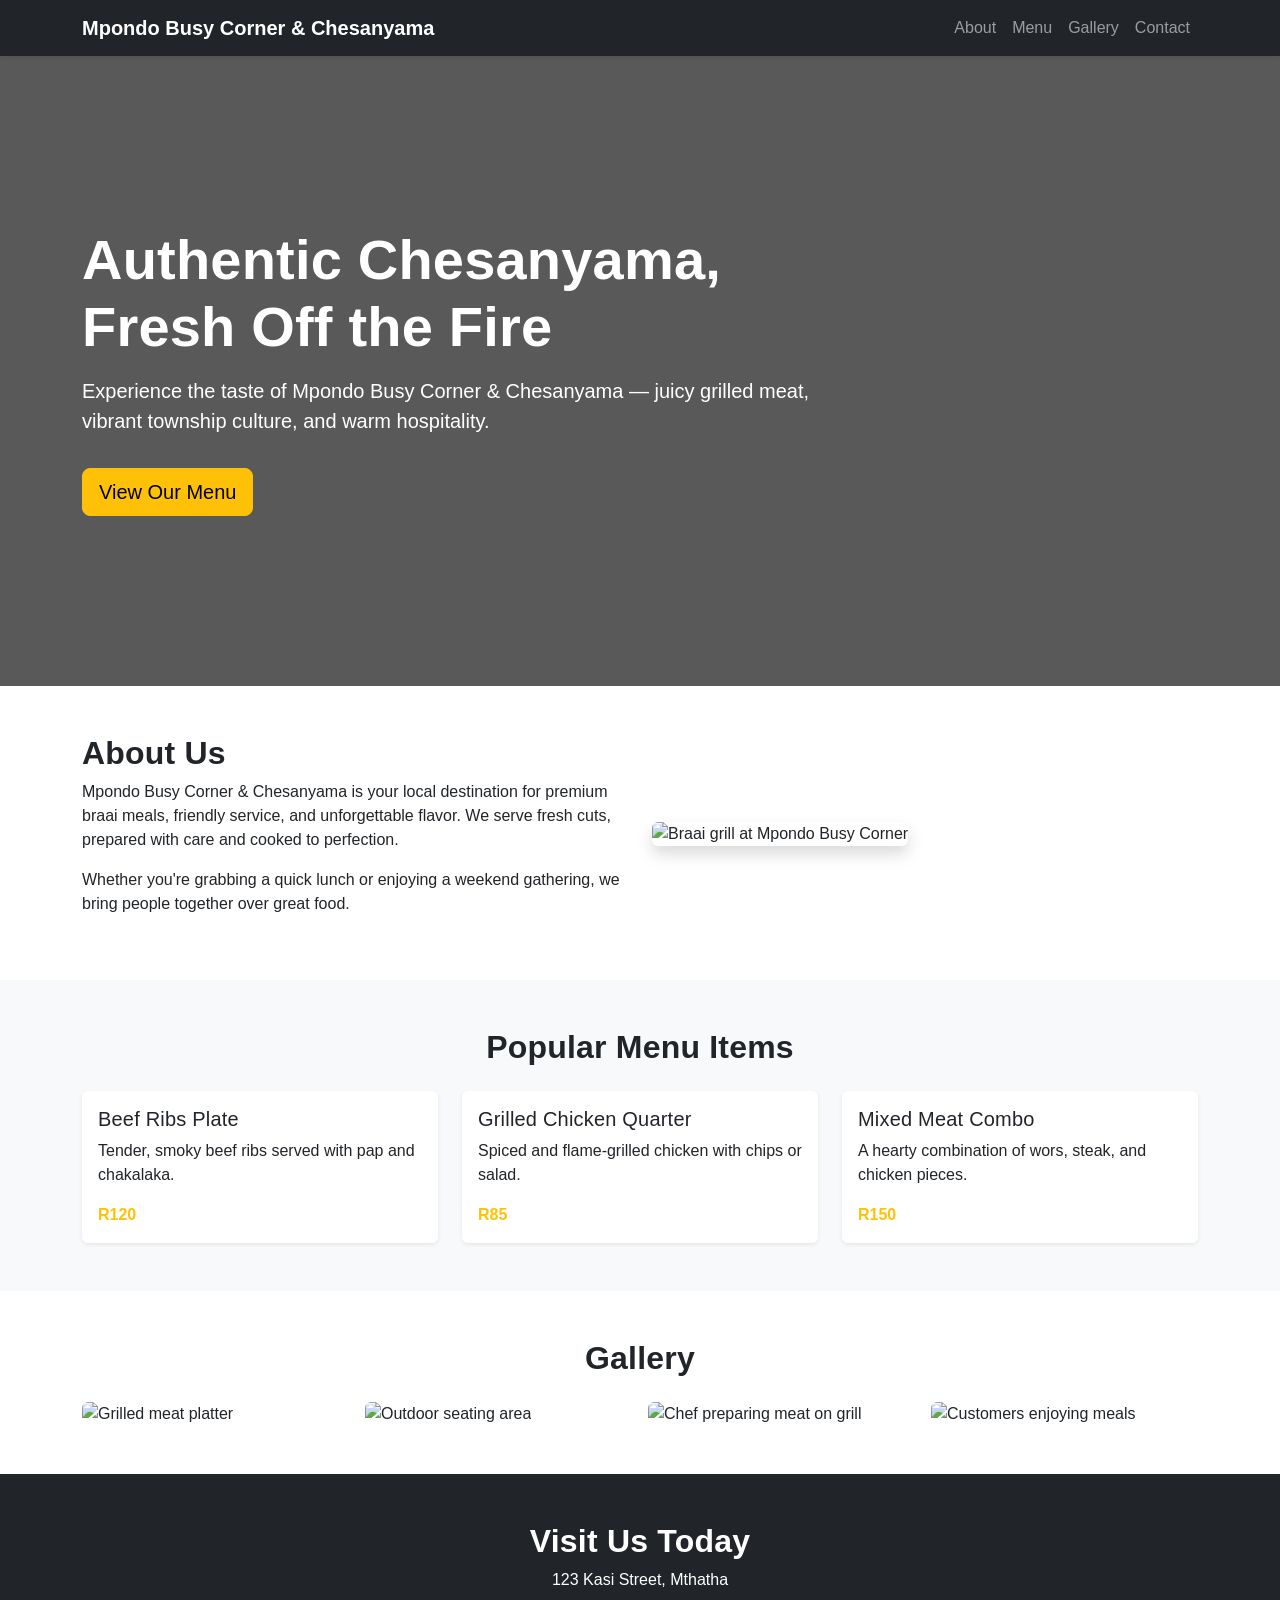
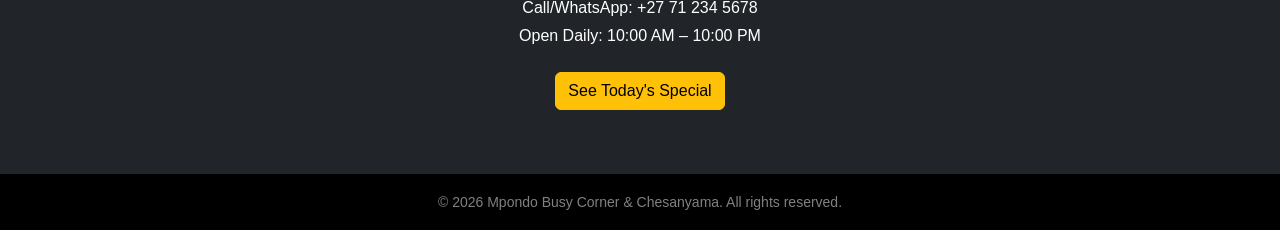
==== mpondo-website/index.html @ 375584a2 "Create static website scaffold for Mpondo Busy Corner" ====
<!DOCTYPE html>
<html lang="en">
  <head>
    <meta charset="UTF-8" />
    <meta name="viewport" content="width=device-width, initial-scale=1.0" />
    <title>Mpondo Busy Corner & Chesanyama</title>
    <meta
      name="description"
      content="Welcome to Mpondo Busy Corner & Chesanyama for flame-grilled meats, township vibes, and good company."
    />

    <link
      href="https://cdn.jsdelivr.net/npm/bootstrap@5.3.3/dist/css/bootstrap.min.css"
      rel="stylesheet"
      integrity="sha384-QWTKZyjpPEjISv5WaRU9OFeRpok6YctnYmDr5pNlyT2bRjXh0JMhjY6hW+ALEwIH"
      crossorigin="anonymous"
    />
    <link rel="stylesheet" href="css/styles.css" />
  </head>
  <body>
    <nav class="navbar navbar-expand-lg navbar-dark bg-dark sticky-top shadow-sm">
      <div class="container">
        <a class="navbar-brand fw-bold" href="#home">Mpondo Busy Corner & Chesanyama</a>
        <button
          class="navbar-toggler"
          type="button"
          data-bs-toggle="collapse"
          data-bs-target="#mainNav"
          aria-controls="mainNav"
          aria-expanded="false"
          aria-label="Toggle navigation"
        >
          <span class="navbar-toggler-icon"></span>
        </button>
        <div class="collapse navbar-collapse" id="mainNav">
          <ul class="navbar-nav ms-auto mb-2 mb-lg-0">
            <li class="nav-item"><a class="nav-link" href="#about">About</a></li>
            <li class="nav-item"><a class="nav-link" href="#menu">Menu</a></li>
            <li class="nav-item"><a class="nav-link" href="#gallery">Gallery</a></li>
            <li class="nav-item"><a class="nav-link" href="#contact">Contact</a></li>
          </ul>
        </div>
      </div>
    </nav>

    <header id="home" class="hero d-flex align-items-center text-white">
      <div class="container py-5">
        <div class="row">
          <div class="col-lg-8">
            <h1 class="display-4 fw-bold">Authentic Chesanyama, Fresh Off the Fire</h1>
            <p class="lead mt-3">
              Experience the taste of Mpondo Busy Corner & Chesanyama — juicy grilled meat,
              vibrant township culture, and warm hospitality.
            </p>
            <a href="#menu" class="btn btn-warning btn-lg mt-3">View Our Menu</a>
          </div>
        </div>
      </div>
    </header>

    <main>
      <section id="about" class="py-5">
        <div class="container">
          <div class="row g-4 align-items-center">
            <div class="col-md-6">
              <h2 class="fw-bold">About Us</h2>
              <p>
                Mpondo Busy Corner & Chesanyama is your local destination for premium braai
                meals, friendly service, and unforgettable flavor. We serve fresh cuts,
                prepared with care and cooked to perfection.
              </p>
              <p>
                Whether you're grabbing a quick lunch or enjoying a weekend gathering,
                we bring people together over great food.
              </p>
            </div>
            <div class="col-md-6">
              <img
                src="images/about-placeholder.jpg"
                alt="Braai grill at Mpondo Busy Corner"
                class="img-fluid rounded shadow"
              />
            </div>
          </div>
        </div>
      </section>

      <section id="menu" class="py-5 bg-light">
        <div class="container">
          <h2 class="fw-bold mb-4 text-center">Popular Menu Items</h2>
          <div class="row g-4">
            <div class="col-md-4">
              <div class="card h-100 shadow-sm">
                <div class="card-body">
                  <h3 class="h5 card-title">Beef Ribs Plate</h3>
                  <p class="card-text">Tender, smoky beef ribs served with pap and chakalaka.</p>
                  <p class="fw-bold text-warning mb-0">R120</p>
                </div>
              </div>
            </div>
            <div class="col-md-4">
              <div class="card h-100 shadow-sm">
                <div class="card-body">
                  <h3 class="h5 card-title">Grilled Chicken Quarter</h3>
                  <p class="card-text">Spiced and flame-grilled chicken with chips or salad.</p>
                  <p class="fw-bold text-warning mb-0">R85</p>
                </div>
              </div>
            </div>
            <div class="col-md-4">
              <div class="card h-100 shadow-sm">
                <div class="card-body">
                  <h3 class="h5 card-title">Mixed Meat Combo</h3>
                  <p class="card-text">A hearty combination of wors, steak, and chicken pieces.</p>
                  <p class="fw-bold text-warning mb-0">R150</p>
                </div>
              </div>
            </div>
          </div>
        </div>
      </section>

      <section id="gallery" class="py-5">
        <div class="container">
          <h2 class="fw-bold mb-4 text-center">Gallery</h2>
          <div class="row g-3">
            <div class="col-6 col-md-3"><img src="images/gallery-1.jpg" class="img-fluid rounded" alt="Grilled meat platter" /></div>
            <div class="col-6 col-md-3"><img src="images/gallery-2.jpg" class="img-fluid rounded" alt="Outdoor seating area" /></div>
            <div class="col-6 col-md-3"><img src="images/gallery-3.jpg" class="img-fluid rounded" alt="Chef preparing meat on grill" /></div>
            <div class="col-6 col-md-3"><img src="images/gallery-4.jpg" class="img-fluid rounded" alt="Customers enjoying meals" /></div>
          </div>
        </div>
      </section>

      <section id="contact" class="py-5 bg-dark text-white">
        <div class="container text-center">
          <h2 class="fw-bold">Visit Us Today</h2>
          <p class="mb-1">123 Kasi Street, Mthatha</p>
          <p class="mb-1">Call/WhatsApp: +27 71 234 5678</p>
          <p class="mb-4">Open Daily: 10:00 AM – 10:00 PM</p>
          <button id="specialBtn" class="btn btn-warning">See Today's Special</button>
          <p id="specialMessage" class="mt-3 mb-0 fw-semibold"></p>
        </div>
      </section>
    </main>

    <footer class="py-3 text-center bg-black text-white-50">
      <small>&copy; <span id="year"></span> Mpondo Busy Corner & Chesanyama. All rights reserved.</small>
    </footer>

    <script
      src="https://cdn.jsdelivr.net/npm/bootstrap@5.3.3/dist/js/bootstrap.bundle.min.js"
      integrity="sha384-YvpcrYf0tY3lHB60NNkmXc5s9fDVZLESaAA55NDzOxhy9GkcIdslK1eN7N6jIeHz"
      crossorigin="anonymous"
    ></script>
    <script src="js/script.js"></script>
  </body>
</html>
---- mpondo-website/css/styles.css ----
:root {
  --brand-dark: #111;
  --brand-accent: #ffc107;
}

body {
  font-family: "Segoe UI", Tahoma, Geneva, Verdana, sans-serif;
}

.hero {
  min-height: 70vh;
  background: linear-gradient(rgba(0, 0, 0, 0.65), rgba(0, 0, 0, 0.65)),
    url("../images/hero-placeholder.jpg") center/cover no-repeat;
}

h1,
h2,
h3 {
  letter-spacing: 0.2px;
}

section {
  scroll-margin-top: 80px;
}

.card {
  border: none;
}

footer {
  background: var(--brand-dark);
}
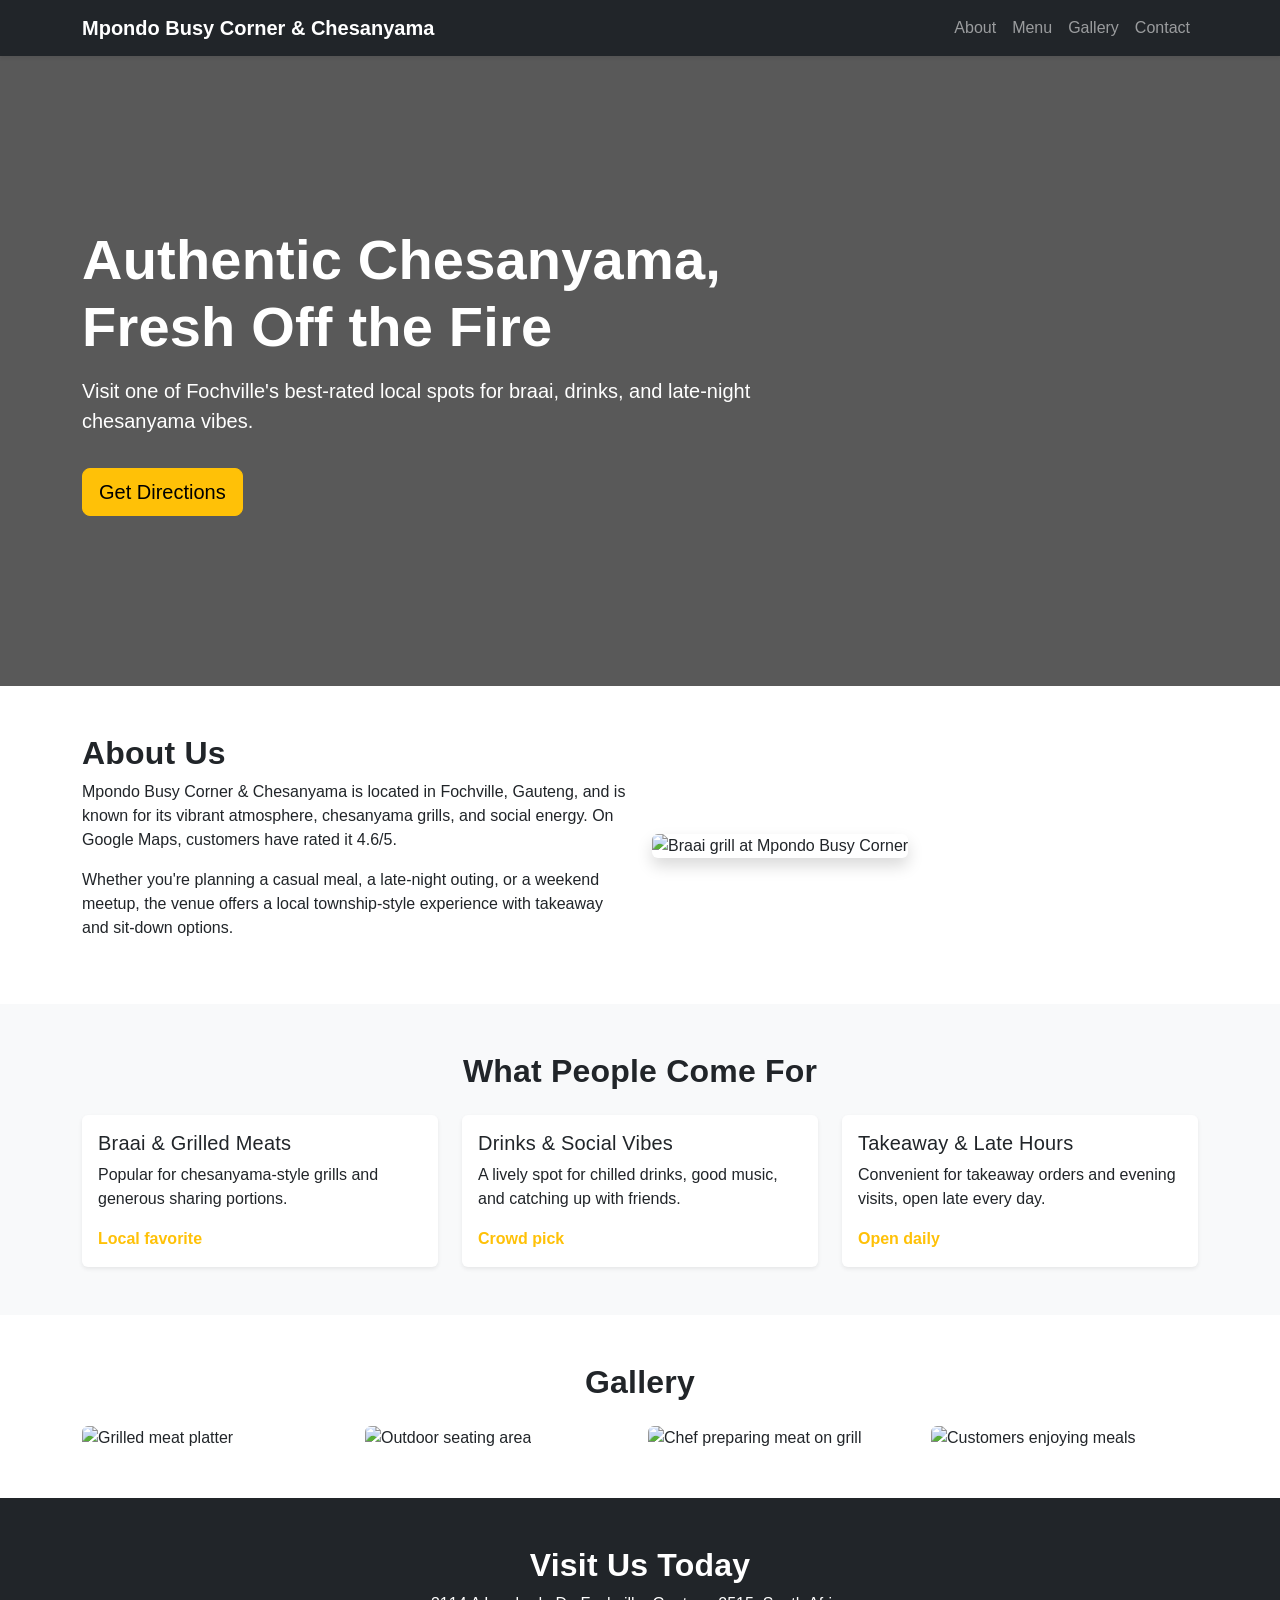
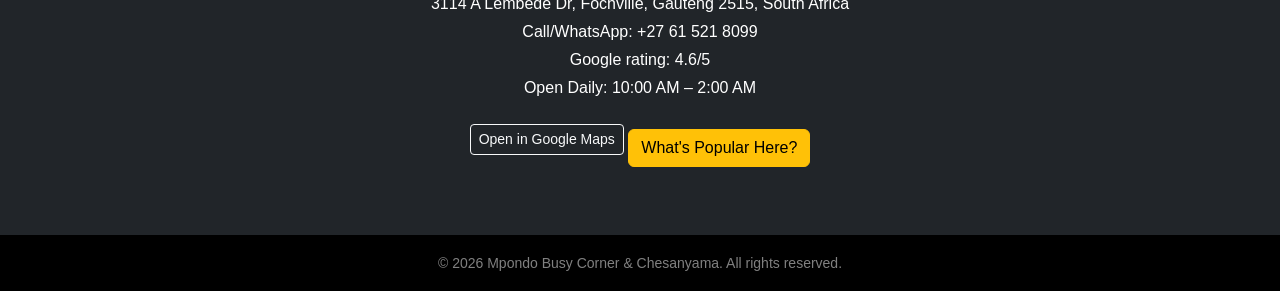
==== commit a9ec3367: "Update site content with realistic Google Maps business details" ====
--- a/mpondo-website/index.html
+++ b/mpondo-website/index.html
@@ -6,7 +6,7 @@
     <title>Mpondo Busy Corner & Chesanyama</title>
     <meta
       name="description"
-      content="Welcome to Mpondo Busy Corner & Chesanyama for flame-grilled meats, township vibes, and good company."
+      content="Mpondo Busy Corner & Chesanyama in Fochville, Gauteng: chesanyama, drinks, takeaway, and late-night vibes. Open daily from 10:00 to 02:00."
     />
 
     <link
@@ -49,10 +49,10 @@
           <div class="col-lg-8">
             <h1 class="display-4 fw-bold">Authentic Chesanyama, Fresh Off the Fire</h1>
             <p class="lead mt-3">
-              Experience the taste of Mpondo Busy Corner & Chesanyama — juicy grilled meat,
-              vibrant township culture, and warm hospitality.
+              Visit one of Fochville's best-rated local spots for braai, drinks, and late-night
+              chesanyama vibes.
             </p>
-            <a href="#menu" class="btn btn-warning btn-lg mt-3">View Our Menu</a>
+            <a href="https://www.google.com/maps/search/?api=1&query=Mpondo+Busy+Corner+And+Chesanyama+Fochville" target="_blank" rel="noopener" class="btn btn-warning btn-lg mt-3">Get Directions</a>
           </div>
         </div>
       </div>
@@ -65,13 +65,14 @@
             <div class="col-md-6">
               <h2 class="fw-bold">About Us</h2>
               <p>
-                Mpondo Busy Corner & Chesanyama is your local destination for premium braai
-                meals, friendly service, and unforgettable flavor. We serve fresh cuts,
-                prepared with care and cooked to perfection.
+                Mpondo Busy Corner & Chesanyama is located in Fochville, Gauteng, and is
+                known for its vibrant atmosphere, chesanyama grills, and social energy.
+                On Google Maps, customers have rated it 4.6/5.
               </p>
               <p>
-                Whether you're grabbing a quick lunch or enjoying a weekend gathering,
-                we bring people together over great food.
+                Whether you're planning a casual meal, a late-night outing, or a weekend
+                meetup, the venue offers a local township-style experience with takeaway and
+                sit-down options.
               </p>
             </div>
             <div class="col-md-6">
@@ -87,32 +88,32 @@
 
       <section id="menu" class="py-5 bg-light">
         <div class="container">
-          <h2 class="fw-bold mb-4 text-center">Popular Menu Items</h2>
+          <h2 class="fw-bold mb-4 text-center">What People Come For</h2>
           <div class="row g-4">
             <div class="col-md-4">
               <div class="card h-100 shadow-sm">
                 <div class="card-body">
-                  <h3 class="h5 card-title">Beef Ribs Plate</h3>
-                  <p class="card-text">Tender, smoky beef ribs served with pap and chakalaka.</p>
-                  <p class="fw-bold text-warning mb-0">R120</p>
+                  <h3 class="h5 card-title">Braai & Grilled Meats</h3>
+                  <p class="card-text">Popular for chesanyama-style grills and generous sharing portions.</p>
+                  <p class="fw-bold text-warning mb-0">Local favorite</p>
                 </div>
               </div>
             </div>
             <div class="col-md-4">
               <div class="card h-100 shadow-sm">
                 <div class="card-body">
-                  <h3 class="h5 card-title">Grilled Chicken Quarter</h3>
-                  <p class="card-text">Spiced and flame-grilled chicken with chips or salad.</p>
-                  <p class="fw-bold text-warning mb-0">R85</p>
+                  <h3 class="h5 card-title">Drinks & Social Vibes</h3>
+                  <p class="card-text">A lively spot for chilled drinks, good music, and catching up with friends.</p>
+                  <p class="fw-bold text-warning mb-0">Crowd pick</p>
                 </div>
               </div>
             </div>
             <div class="col-md-4">
               <div class="card h-100 shadow-sm">
                 <div class="card-body">
-                  <h3 class="h5 card-title">Mixed Meat Combo</h3>
-                  <p class="card-text">A hearty combination of wors, steak, and chicken pieces.</p>
-                  <p class="fw-bold text-warning mb-0">R150</p>
+                  <h3 class="h5 card-title">Takeaway & Late Hours</h3>
+                  <p class="card-text">Convenient for takeaway orders and evening visits, open late every day.</p>
+                  <p class="fw-bold text-warning mb-0">Open daily</p>
                 </div>
               </div>
             </div>
@@ -135,10 +136,12 @@
       <section id="contact" class="py-5 bg-dark text-white">
         <div class="container text-center">
           <h2 class="fw-bold">Visit Us Today</h2>
-          <p class="mb-1">123 Kasi Street, Mthatha</p>
-          <p class="mb-1">Call/WhatsApp: +27 71 234 5678</p>
-          <p class="mb-4">Open Daily: 10:00 AM – 10:00 PM</p>
-          <button id="specialBtn" class="btn btn-warning">See Today's Special</button>
+          <p class="mb-1">3114 A Lembede Dr, Fochville, Gauteng 2515, South Africa</p>
+          <p class="mb-1">Call/WhatsApp: +27 61 521 8099</p>
+          <p class="mb-1">Google rating: 4.6/5</p>
+          <p class="mb-4">Open Daily: 10:00 AM – 2:00 AM</p>
+          <a class="btn btn-outline-light btn-sm mb-3" href="https://www.google.com/maps/search/?api=1&query=Mpondo+Busy+Corner+And+Chesanyama+3114+A+Lembede+Dr+Fochville" target="_blank" rel="noopener">Open in Google Maps</a>
+          <button id="specialBtn" class="btn btn-warning">What's Popular Here?</button>
           <p id="specialMessage" class="mt-3 mb-0 fw-semibold"></p>
         </div>
       </section>
